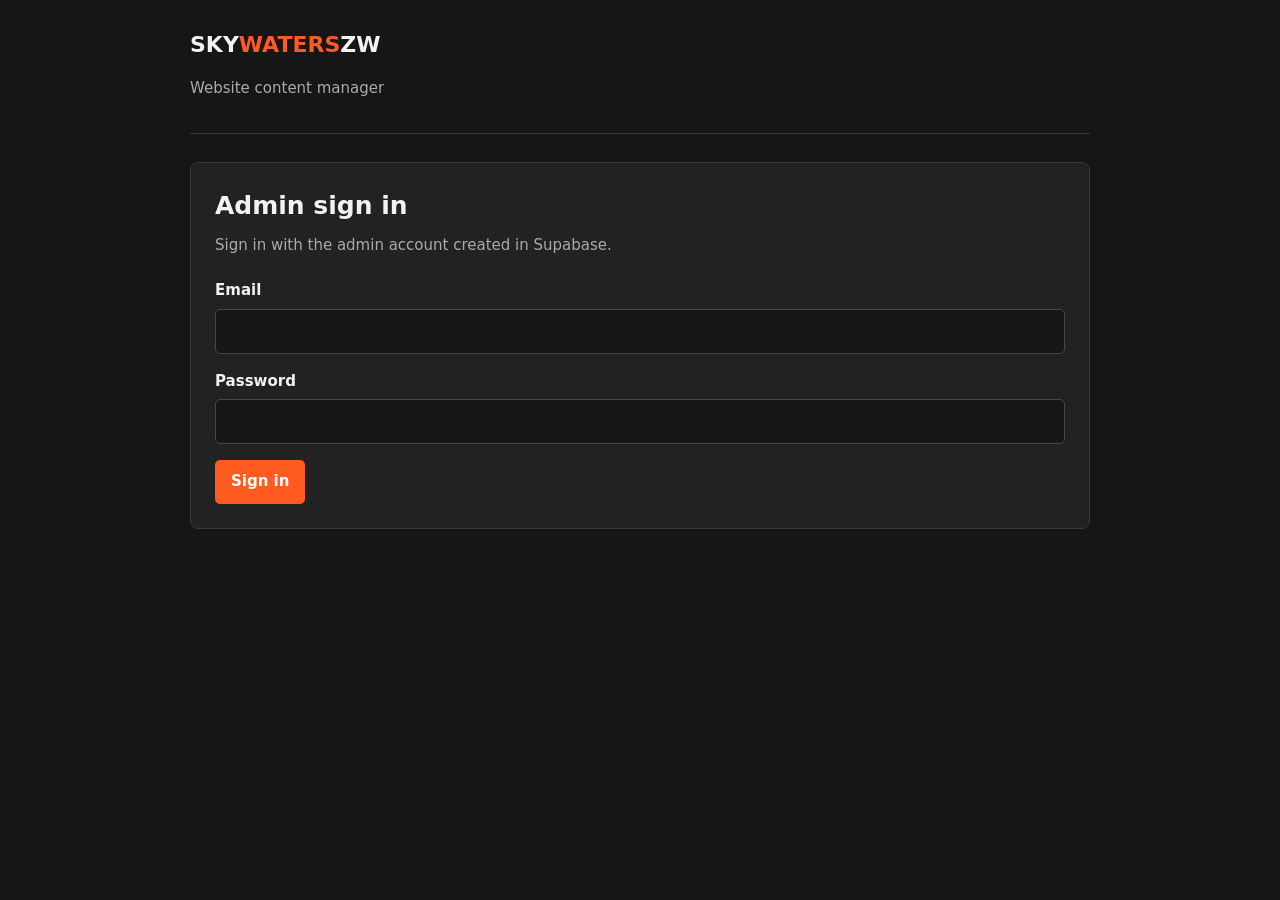
==== admin.html @ b9d1e17d "Add Supabase site content manager Co-authored-by: Copilot <223556219+Copilot@users.noreply.github.co" ====
<!DOCTYPE html>
<html lang="en">
<head>
  <meta charset="utf-8">
  <meta name="viewport" content="width=device-width, initial-scale=1">
  <meta name="robots" content="noindex, nofollow">
  <title>Sky Waters Admin</title>
  <link rel="stylesheet" href="admin.css">
</head>
<body>
  <main class="admin-shell">
    <header class="admin-header">
      <a class="admin-brand" href="index.html">SKY<span>WATERS</span>ZW</a>
      <p>Website content manager</p>
    </header>

    <section id="setup-notice" class="notice" hidden>
      <h1>Connect Supabase to get started</h1>
      <p>Add your Supabase project URL and public anon key to <code>backend-config.js</code>, then follow the setup steps in the project README.</p>
    </section>

    <section id="login-panel" class="panel" hidden>
      <h1>Admin sign in</h1>
      <p>Sign in with the admin account created in Supabase.</p>
      <form id="login-form">
        <label>Email
          <input name="email" type="email" autocomplete="username" required>
        </label>
        <label>Password
          <input name="password" type="password" autocomplete="current-password" required>
        </label>
        <button type="submit">Sign in</button>
      </form>
    </section>

    <section id="editor-panel" class="panel" hidden>
      <div class="editor-heading">
        <div>
          <h1>Edit website content</h1>
          <p>Changes are published to the live site when you save.</p>
        </div>
        <button id="sign-out" class="secondary" type="button">Sign out</button>
      </div>
      <form id="content-form">
        <div id="content-fields"></div>
        <button id="save-content" type="submit">Save and publish</button>
      </form>
    </section>

    <p id="admin-status" class="status" role="status" aria-live="polite"></p>
  </main>
  <script src="backend-config.js"></script>
  <script src="admin.js" defer></script>
</body>
</html>
---- admin.css ----
:root {
  color-scheme: dark;
  --bg: #161616;
  --panel: #222;
  --text: #f2f2f2;
  --muted: #aaa;
  --accent: #ff5a1f;
  --line: #383838;
}

* { box-sizing: border-box; }
body {
  margin: 0;
  background: var(--bg);
  color: var(--text);
  font: 15px/1.55 system-ui, -apple-system, "Segoe UI", sans-serif;
}
button, input, textarea { font: inherit; }
a { color: inherit; }
.admin-shell {
  width: min(900px, calc(100% - 32px));
  margin: 0 auto;
  padding: 28px 0 60px;
}
.admin-header {
  margin-bottom: 28px;
  padding-bottom: 18px;
  border-bottom: 1px solid var(--line);
}
.admin-brand {
  font-size: 22px;
  font-weight: 800;
  text-decoration: none;
}
.admin-brand span { color: var(--accent); }
.admin-header p,
.panel > p,
.editor-heading p { color: var(--muted); }
.panel,
.notice {
  padding: 24px;
  background: var(--panel);
  border: 1px solid var(--line);
  border-radius: 8px;
}
h1 { margin: 0 0 8px; font-size: 25px; }
.panel > p { margin: 0 0 22px; }
form { display: grid; gap: 16px; }
label {
  display: grid;
  gap: 6px;
  font-weight: 600;
}
input,
textarea {
  width: 100%;
  padding: 10px 12px;
  color: var(--text);
  background: #171717;
  border: 1px solid #484848;
  border-radius: 5px;
}
textarea { min-height: 76px; resize: vertical; }
input:focus-visible,
textarea:focus-visible,
button:focus-visible {
  outline: 2px solid var(--accent);
  outline-offset: 2px;
}
button {
  width: fit-content;
  padding: 10px 16px;
  color: white;
  background: var(--accent);
  border: 0;
  border-radius: 5px;
  font-weight: 700;
  cursor: pointer;
}
button:disabled { opacity: 0.65; cursor: wait; }
button.secondary {
  color: var(--text);
  background: transparent;
  border: 1px solid var(--line);
}
.editor-heading {
  display: flex;
  justify-content: space-between;
  gap: 16px;
  align-items: start;
  margin-bottom: 20px;
}
.editor-heading p { margin: 0; }
.content-group {
  margin: 0 0 12px;
  padding: 0 16px 14px;
  border: 1px solid var(--line);
  border-radius: 6px;
}
.content-group summary {
  padding: 13px 0;
  font-weight: 700;
  cursor: pointer;
}
.field-list { display: grid; gap: 14px; }
.image-field { display: grid; gap: 8px; }
.image-actions {
  display: flex;
  flex-wrap: wrap;
  gap: 8px;
  align-items: center;
}
.image-actions input[type="file"] {
  max-width: 100%;
  padding: 6px;
}
.image-preview {
  width: min(240px, 100%);
  max-height: 150px;
  object-fit: cover;
  border: 1px solid var(--line);
  border-radius: 4px;
}
.status { min-height: 1.5em; color: var(--muted); }
.status[data-kind="error"] { color: #ff8a70; }
.status[data-kind="success"] { color: #85d69a; }
.notice p { color: var(--muted); }
code { color: var(--text); }
[hidden] { display: none !important; }
@media (max-width: 560px) {
  .admin-shell { width: min(100% - 20px, 900px); padding-top: 16px; }
  .panel, .notice { padding: 16px; }
  .editor-heading { align-items: center; }
  h1 { font-size: 21px; }
}
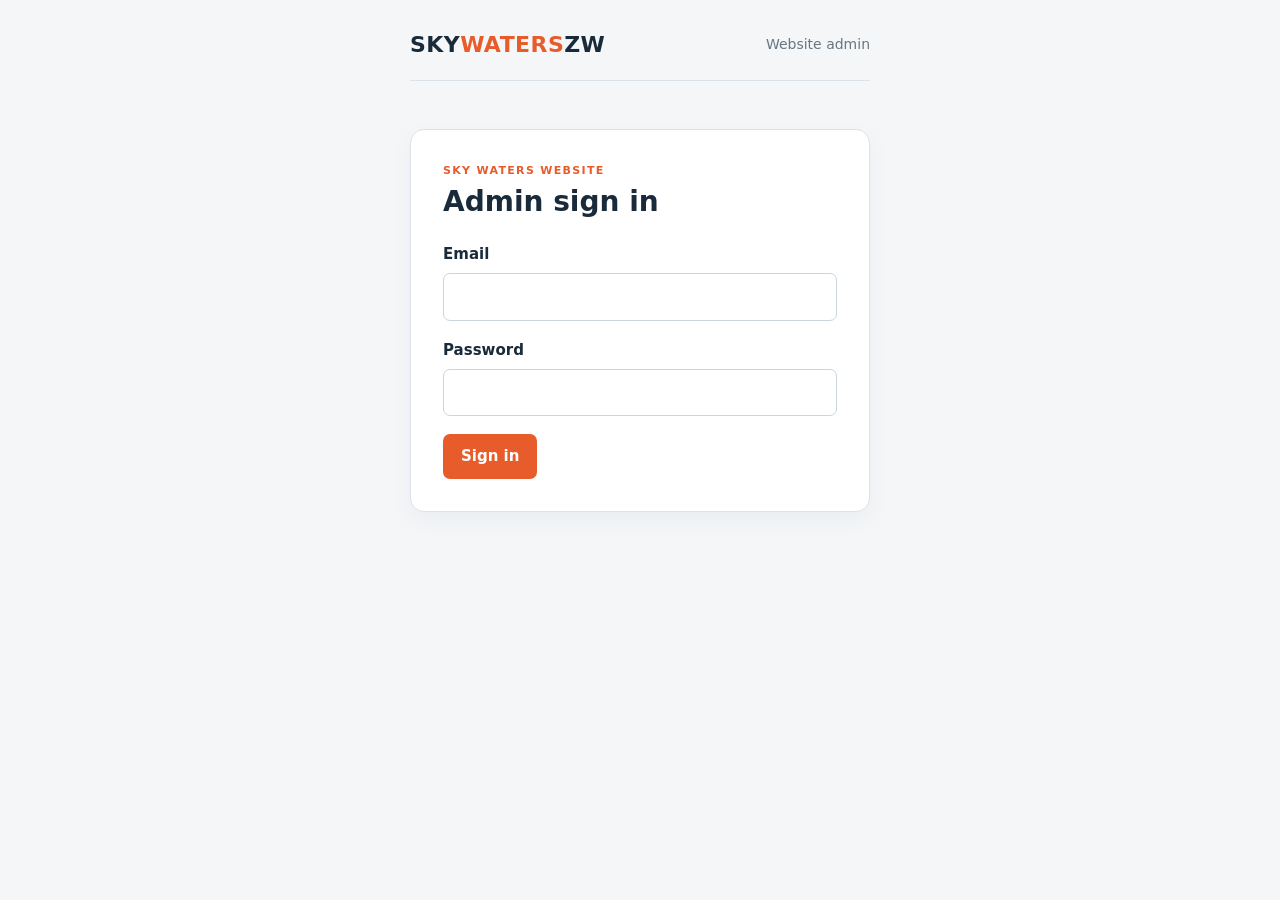
==== commit 8f602142: "Add multi-page site admin experience Co-authored-by: Copilot <223556219+Copilot@users.noreply.github" ====
--- a/admin.html
+++ b/admin.html
@@ -4,52 +4,10 @@
   <meta charset="utf-8">
   <meta name="viewport" content="width=device-width, initial-scale=1">
   <meta name="robots" content="noindex, nofollow">
+  <meta http-equiv="refresh" content="0; url=login.html">
   <title>Sky Waters Admin</title>
-  <link rel="stylesheet" href="admin.css">
 </head>
 <body>
-  <main class="admin-shell">
-    <header class="admin-header">
-      <a class="admin-brand" href="index.html">SKY<span>WATERS</span>ZW</a>
-      <p>Website content manager</p>
-    </header>
-
-    <section id="setup-notice" class="notice" hidden>
-      <h1>Connect Supabase to get started</h1>
-      <p>Add your Supabase project URL and public anon key to <code>backend-config.js</code>, then follow the setup steps in the project README.</p>
-    </section>
-
-    <section id="login-panel" class="panel" hidden>
-      <h1>Admin sign in</h1>
-      <p>Sign in with the admin account created in Supabase.</p>
-      <form id="login-form">
-        <label>Email
-          <input name="email" type="email" autocomplete="username" required>
-        </label>
-        <label>Password
-          <input name="password" type="password" autocomplete="current-password" required>
-        </label>
-        <button type="submit">Sign in</button>
-      </form>
-    </section>
-
-    <section id="editor-panel" class="panel" hidden>
-      <div class="editor-heading">
-        <div>
-          <h1>Edit website content</h1>
-          <p>Changes are published to the live site when you save.</p>
-        </div>
-        <button id="sign-out" class="secondary" type="button">Sign out</button>
-      </div>
-      <form id="content-form">
-        <div id="content-fields"></div>
-        <button id="save-content" type="submit">Save and publish</button>
-      </form>
-    </section>
-
-    <p id="admin-status" class="status" role="status" aria-live="polite"></p>
-  </main>
-  <script src="backend-config.js"></script>
-  <script src="admin.js" defer></script>
+  <p>Opening the <a href="login.html">Sky Waters admin sign-in</a>…</p>
 </body>
 </html>
